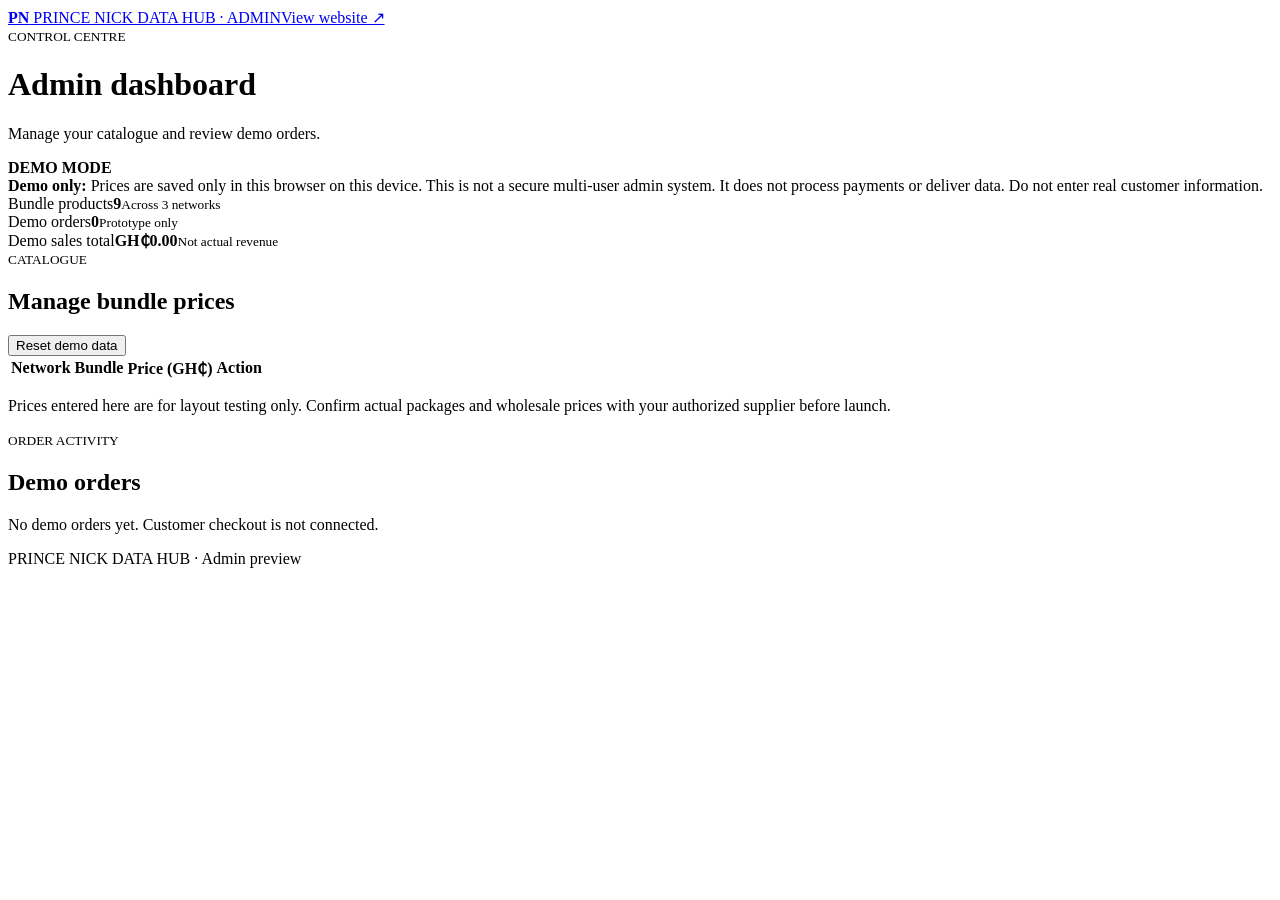
==== admin.html @ ab527dbe "Add files via upload" ====
<!doctype html><html lang="en"><head><meta charset="utf-8"><meta name="viewport" content="width=device-width,initial-scale=1"><meta name="theme-color" content="#087443"><title>Admin | PRINCE NICK DATA HUB</title><link rel="stylesheet" href="admin.css"></head><body>
<header><a href="index.html"><b>PN</b> PRINCE NICK DATA HUB · ADMIN</a><a href="index.html">View website ↗</a></header><main>
<div class="top"><div><small>CONTROL CENTRE</small><h1>Admin dashboard</h1><p>Manage your catalogue and review demo orders.</p></div><strong class="pill">DEMO MODE</strong></div>
<div class="warning"><b>Demo only:</b> Prices are saved only in this browser on this device. This is not a secure multi-user admin system. It does not process payments or deliver data. Do not enter real customer information.</div>
<div class="stats"><article>Bundle products<b id="productCount">9</b><small>Across 3 networks</small></article><article>Demo orders<b id="orderCount">0</b><small>Prototype only</small></article><article>Demo sales total<b id="salesTotal">GH₵0.00</b><small>Not actual revenue</small></article></div>
<section><div class="sectionhead"><div><small>CATALOGUE</small><h2>Manage bundle prices</h2></div><button id="resetBtn">Reset demo data</button></div><div class="scroll"><table><thead><tr><th>Network</th><th>Bundle</th><th>Price (GH₵)</th><th>Action</th></tr></thead><tbody id="bundleRows"></tbody></table></div><p class="hint">Prices entered here are for layout testing only. Confirm actual packages and wholesale prices with your authorized supplier before launch.</p></section>
<section><small>ORDER ACTIVITY</small><h2>Demo orders</h2><p id="ordersEmpty" class="empty">No demo orders yet. Customer checkout is not connected.</p><div class="scroll"><table id="ordersTable" hidden><thead><tr><th>Reference</th><th>Network</th><th>Bundle</th><th>Amount</th><th>Status</th></tr></thead><tbody id="orderRows"></tbody></table></div></section><footer>PRINCE NICK DATA HUB · Admin preview</footer></main><script src="admin.js"></script></body></html>
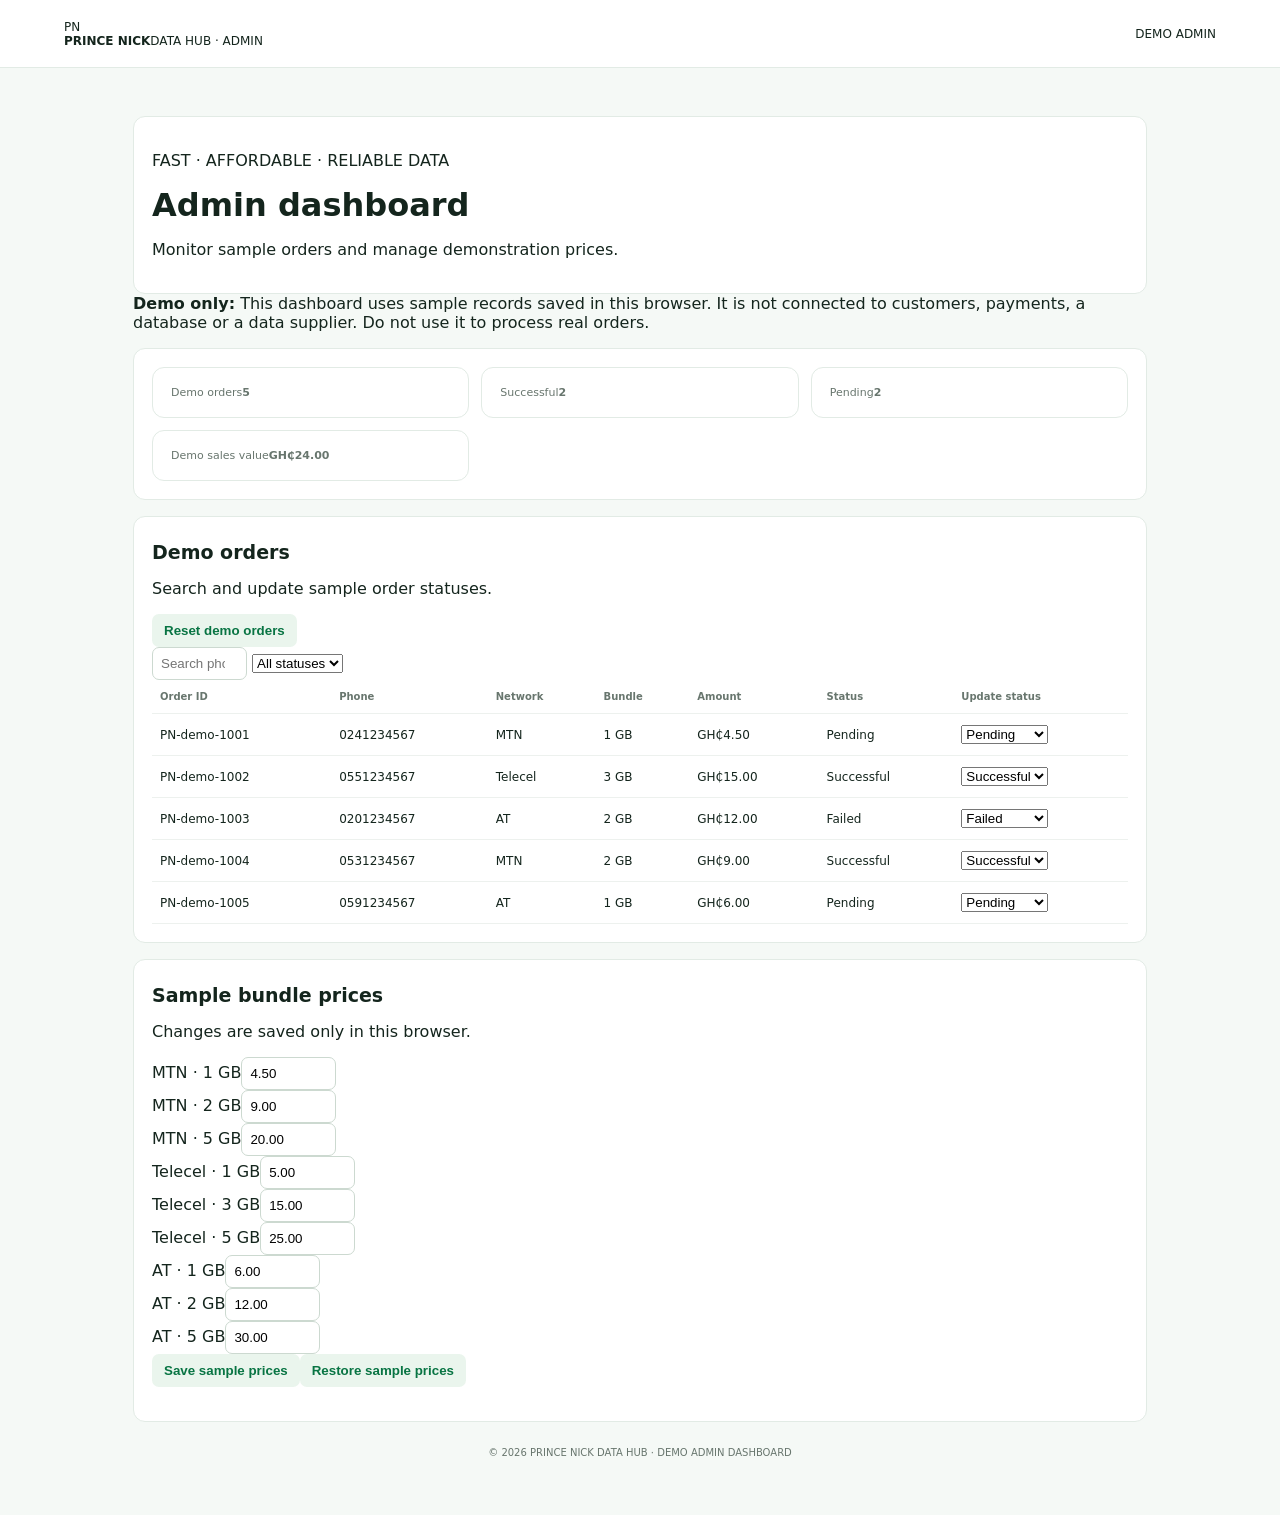
==== commit ddd396af: "Add files via upload" ====
--- a/admin.html
+++ b/admin.html
@@ -1,7 +1,58 @@
-<!doctype html><html lang="en"><head><meta charset="utf-8"><meta name="viewport" content="width=device-width,initial-scale=1"><meta name="theme-color" content="#087443"><title>Admin | PRINCE NICK DATA HUB</title><link rel="stylesheet" href="admin.css"></head><body>
-<header><a href="index.html"><b>PN</b> PRINCE NICK DATA HUB · ADMIN</a><a href="index.html">View website ↗</a></header><main>
-<div class="top"><div><small>CONTROL CENTRE</small><h1>Admin dashboard</h1><p>Manage your catalogue and review demo orders.</p></div><strong class="pill">DEMO MODE</strong></div>
-<div class="warning"><b>Demo only:</b> Prices are saved only in this browser on this device. This is not a secure multi-user admin system. It does not process payments or deliver data. Do not enter real customer information.</div>
-<div class="stats"><article>Bundle products<b id="productCount">9</b><small>Across 3 networks</small></article><article>Demo orders<b id="orderCount">0</b><small>Prototype only</small></article><article>Demo sales total<b id="salesTotal">GH₵0.00</b><small>Not actual revenue</small></article></div>
-<section><div class="sectionhead"><div><small>CATALOGUE</small><h2>Manage bundle prices</h2></div><button id="resetBtn">Reset demo data</button></div><div class="scroll"><table><thead><tr><th>Network</th><th>Bundle</th><th>Price (GH₵)</th><th>Action</th></tr></thead><tbody id="bundleRows"></tbody></table></div><p class="hint">Prices entered here are for layout testing only. Confirm actual packages and wholesale prices with your authorized supplier before launch.</p></section>
-<section><small>ORDER ACTIVITY</small><h2>Demo orders</h2><p id="ordersEmpty" class="empty">No demo orders yet. Customer checkout is not connected.</p><div class="scroll"><table id="ordersTable" hidden><thead><tr><th>Reference</th><th>Network</th><th>Bundle</th><th>Amount</th><th>Status</th></tr></thead><tbody id="orderRows"></tbody></table></div></section><footer>PRINCE NICK DATA HUB · Admin preview</footer></main><script src="admin.js"></script></body></html>+<!doctype html>
+<html lang="en">
+<head>
+  <meta charset="utf-8">
+  <meta name="viewport" content="width=device-width, initial-scale=1">
+  <meta name="theme-color" content="#087443">
+  <title>Admin Dashboard | PRINCE NICK DATA HUB</title>
+  <link rel="stylesheet" href="admin.css">
+</head>
+<body>
+  <header class="topbar">
+    <div class="brand"><div class="logo">PN</div><div><strong>PRINCE NICK</strong><span>DATA HUB · ADMIN</span></div></div>
+    <span class="demo">DEMO ADMIN</span>
+  </header>
+  <main class="wrap">
+    <section class="intro">
+      <p class="eyebrow">FAST · AFFORDABLE · RELIABLE DATA</p>
+      <h1>Admin dashboard</h1>
+      <p>Monitor sample orders and manage demonstration prices.</p>
+    </section>
+
+    <div class="notice"><strong>Demo only:</strong> This dashboard uses sample records saved in this browser. It is not connected to customers, payments, a database or a data supplier. Do not use it to process real orders.</div>
+
+    <section class="stats" aria-label="Demo sales summary">
+      <article class="stat"><span>Demo orders</span><strong id="totalOrders">0</strong></article>
+      <article class="stat"><span>Successful</span><strong id="successfulOrders">0</strong></article>
+      <article class="stat"><span>Pending</span><strong id="pendingOrders">0</strong></article>
+      <article class="stat"><span>Demo sales value</span><strong id="salesValue">GH₵0.00</strong></article>
+    </section>
+
+    <section class="panel">
+      <div class="panel-head"><div><h2>Demo orders</h2><p>Search and update sample order statuses.</p></div><button id="resetOrders" class="button secondary">Reset demo orders</button></div>
+      <div class="filters">
+        <input id="searchInput" type="search" placeholder="Search phone number or order ID" aria-label="Search orders">
+        <select id="statusFilter" aria-label="Filter by status">
+          <option value="all">All statuses</option><option value="Pending">Pending</option><option value="Successful">Successful</option><option value="Failed">Failed</option>
+        </select>
+      </div>
+      <div class="table-wrap">
+        <table>
+          <thead><tr><th>Order ID</th><th>Phone</th><th>Network</th><th>Bundle</th><th>Amount</th><th>Status</th><th>Update status</th></tr></thead>
+          <tbody id="ordersBody"></tbody>
+        </table>
+      </div>
+      <p id="emptyState" class="empty" hidden>No matching demo orders.</p>
+    </section>
+
+    <section class="panel">
+      <div class="panel-head"><div><h2>Sample bundle prices</h2><p>Changes are saved only in this browser.</p></div></div>
+      <div id="priceList" class="price-grid"></div>
+      <div class="actions"><button id="savePrices" class="button">Save sample prices</button><button id="resetPrices" class="button secondary">Restore sample prices</button></div>
+      <p id="priceMessage" class="message" role="status"></p>
+    </section>
+    <footer>© 2026 PRINCE NICK DATA HUB · DEMO ADMIN DASHBOARD</footer>
+  </main>
+  <script src="admin.js"></script>
+</body>
+</html>
--- a/admin.css
+++ b/admin.css
@@ -0,0 +1 @@
+:root{--g:#087443;--ink:#14251d;--muted:#68766e;--line:#e2ebe5}*{box-sizing:border-box}body{margin:0;background:#f5f9f6;color:var(--ink);font-family:system-ui,sans-serif}header{height:68px;background:#fff;border-bottom:1px solid var(--line);display:flex;align-items:center;justify-content:space-between;padding:0 5%;font-size:12px}header a{color:var(--g);text-decoration:none;font-weight:750}header b{display:inline-grid;place-items:center;background:var(--g);color:white;border-radius:9px;width:34px;height:34px}main{max-width:1050px;margin:auto;padding:32px 18px}small{color:var(--g);font-size:10px;letter-spacing:1.5px;font-weight:850}.top,.sectionhead{display:flex;align-items:center;justify-content:space-between;gap:12px}h1{font-size:32px;margin:7px 0}h2{font-size:19px;margin:6px 0 15px}.top p,.hint{font-size:12px;color:var(--muted)}.pill{background:#e8f5ec;color:var(--g);padding:8px 12px;border-radius:30px;font-size:10px}.warning{background:#fff7e6;border:1px solid #f0dfb8;color:#705a28;padding:13px;border-radius:9px;font-size:12px;line-height:1.6;margin:18px 0}.stats{display:grid;grid-template-columns:repeat(3,1fr);gap:12px}.stats article,section{background:white;border:1px solid var(--line);border-radius:12px;padding:18px}.stats article{font-size:11px;color:var(--muted)}.stats b{display:block;color:var(--g);font-size:26px;margin:8px 0}.stats small{letter-spacing:0;color:var(--muted);font-weight:400}section{margin-top:16px}.scroll{overflow-x:auto}table{border-collapse:collapse;width:100%;min-width:450px}th,td{text-align:left;border-bottom:1px solid #edf1ee;padding:11px 8px;font-size:12px}th{font-size:10px;color:var(--muted)}input{width:95px;padding:8px;border:1px solid #ccd9d0;border-radius:7px}button{border:0;background:#eaf5ed;color:var(--g);padding:9px 12px;border-radius:7px;font-weight:800}.sectionhead button{background:#f1f4f2;color:#45554b}.hint{line-height:1.6}.empty{padding:20px;background:#f8fbf9;color:var(--muted);font-size:12px;text-align:center}footer{text-align:center;color:var(--muted);font-size:10px;padding:25px}@media(max-width:600px){.stats{grid-template-columns:1fr}.top{align-items:flex-start}h1{font-size:27px}}
